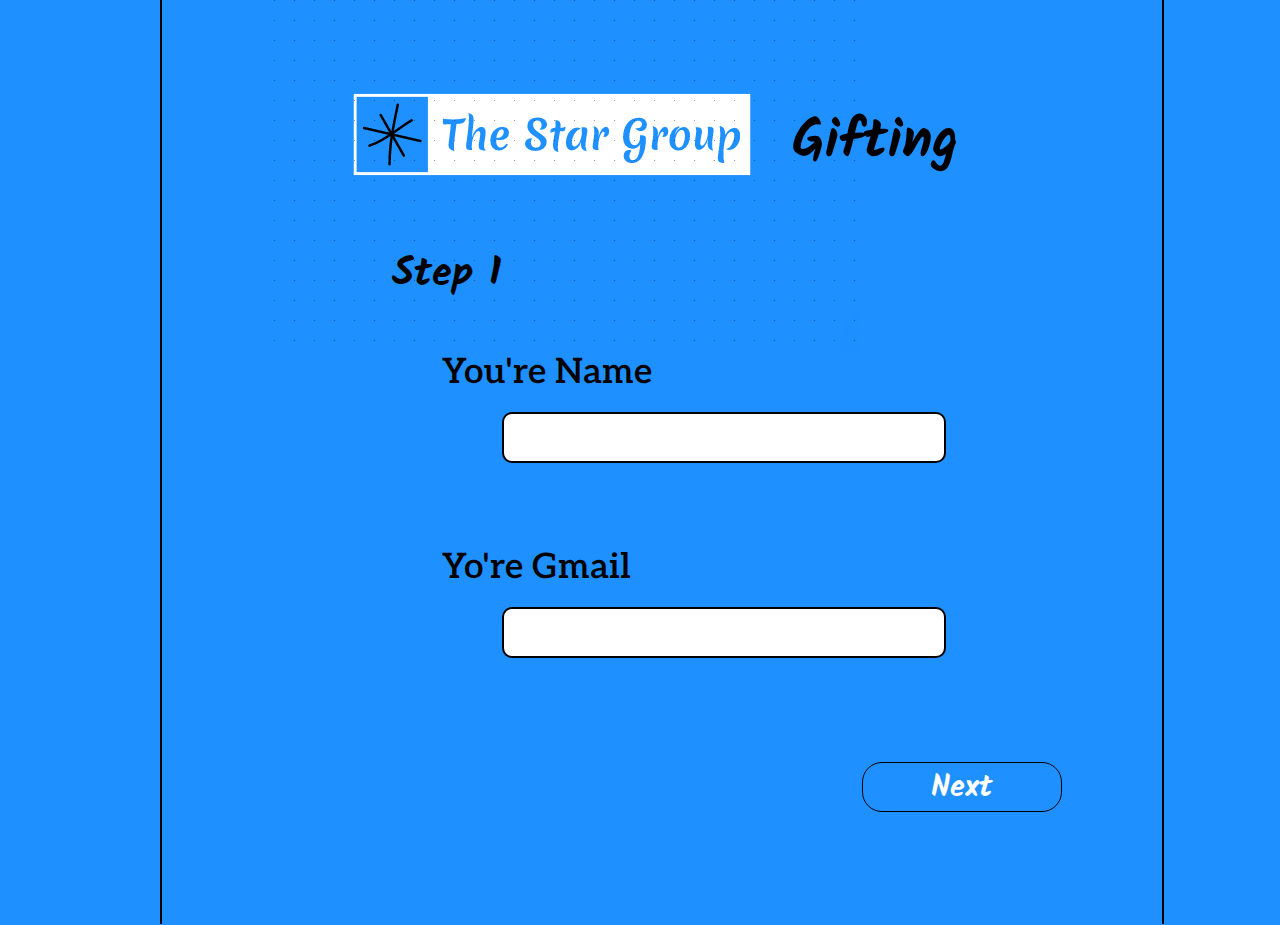
==== step1.html @ 047d2712 "Update step1.html" ====
<!DOCTYPE html>
<html lang="en">
<head>
    <meta charset="UTF-8">
    <meta http-equiv="X-UA-Compatible" content="IE=edge">
    <meta name="viewport" content="width=device-width, initial-scale=1.0">
    <title>Star Group Gifting</title>
    <link rel="stylesheet" href="step1style.css">
    <link rel="icon" href="ico.ico">
</head>
<body>
    <div id="test1">

        

    

        <div id="heder">
            <img src="anu 2.PNG" alt="starGroupIcon" id="groupphoto">
            <h1 id="h1">Gifting</h1>
        </div>

        <div id="one">Step 1</div>

        <form action="https://formsubmit.co/testingweb200@gmail.com" method="POST">
            <input type="text" name="_honey" style="display:none">
            <input type="hidden" name="_captcha" value="false">
            <input type="hidden" name="_next" value="step2.html">

            <h2 id="name" class="a">You're Name</h2>
            <input type="text" required id="typename" class="a" name="Name">

            <h2 id="gmail" class="a">Yo're Gmail</h2>
            <input type="email" id="typeemail" class="a" required name="Gmail">

            <input type="submit" id="saba" value="Next">
        </form>
    </div>

    <div id="test"></div>
</body>
</html>
---- step1style.css ----
@import url('https://fonts.googleapis.com/css2?family=Cabin&family=Catamaran:wght@300&family=Rubik&family=Supermercado+One&display=swap');
@import url('https://fonts.googleapis.com/css2?family=Cabin&family=Catamaran:wght@300&family=Kalam&family=Rubik&family=Supermercado+One&display=swap');
@import url('https://fonts.googleapis.com/css2?family=Aleo&family=Cabin&family=Catamaran:wght@300&family=Kalam&family=Rubik&family=Supermercado+One&display=swap');

body
{
    background-color: #1E90FF;
}

#groupphoto
{
    padding-left: 100px;
    position: absolute;
    top: -20px;
    cursor: pointer;
}

#h1
{
    font-size: 55px;
    font-family: Kalam;
    position: absolute;
    top: 70px;
    left: 630px;
}

#name
{
    position: absolute;
    top: 330px;
    left: 280px;
    font-size: 35px;
    font-family: Aleo;
    font-weight: 600;
}

#typename
{
    border: 2px #000 solid;
    outline: none;
    position: absolute;
    border-radius: 10px;
    width: 400px;
    height: 45px;
    font-size: 30px;
    padding-left: 20px;
    padding-right: 20px;
    font-family: Aleo;
    background-color: #fff;
    color: #1E90FF;
    top: 420px;
    left: 340px;
}

#one
{
    position: absolute;
    top: 250px;
    left: 230px;
    font-size: 40px;
    font-family: Kalam;
    font-weight: 1000;
}

#gmail
{
    position: absolute;
    top: 525px;
    left: 280px;
    font-size: 35px;
    font-family: Aleo;
    font-weight: 600;
}

#typeemail
{
    border: 2px #000 solid;
    outline: none;
    position: absolute;
    border-radius: 10px;
    width: 400px;
    height: 45px;
    font-size: 30px;
    padding-left: 20px;
    padding-right: 20px;
    font-family: Aleo;
    background-color: #fff;
    color: #1E90FF;
    top: 615px;
    left: 340px;
}

#saba
{
    width: 200px;
    height: 50px;
    border-radius: 20px;
    border: #000 1px solid;
    font-family: Kalam;
    font-weight: bold;
    font-size: 30px;
    background-color: #1E90FF;
    color: #fff;
    position: absolute;
    top: 770px;
    left: 700px;
    cursor: pointer;
}

#saba:hover
{
    background-color: #fff;
    color: #1E90FF;
    transition: background-color 1s;
}

#test1
{
    width: 1000px;
    height: 930px;
    border: #000 solid 2px;
    position: absolute;
    top: -10px;
    left: 160px;
}

#test
{
    background-color: #1E90FF;
    width: 1000px;
    height: 24px;
    position: absolute;
    top: 901px;
    left: 162px;
}

@media screen and (max-width: 700px)
{
    #test1
    {
        left: 10px;
    }
}
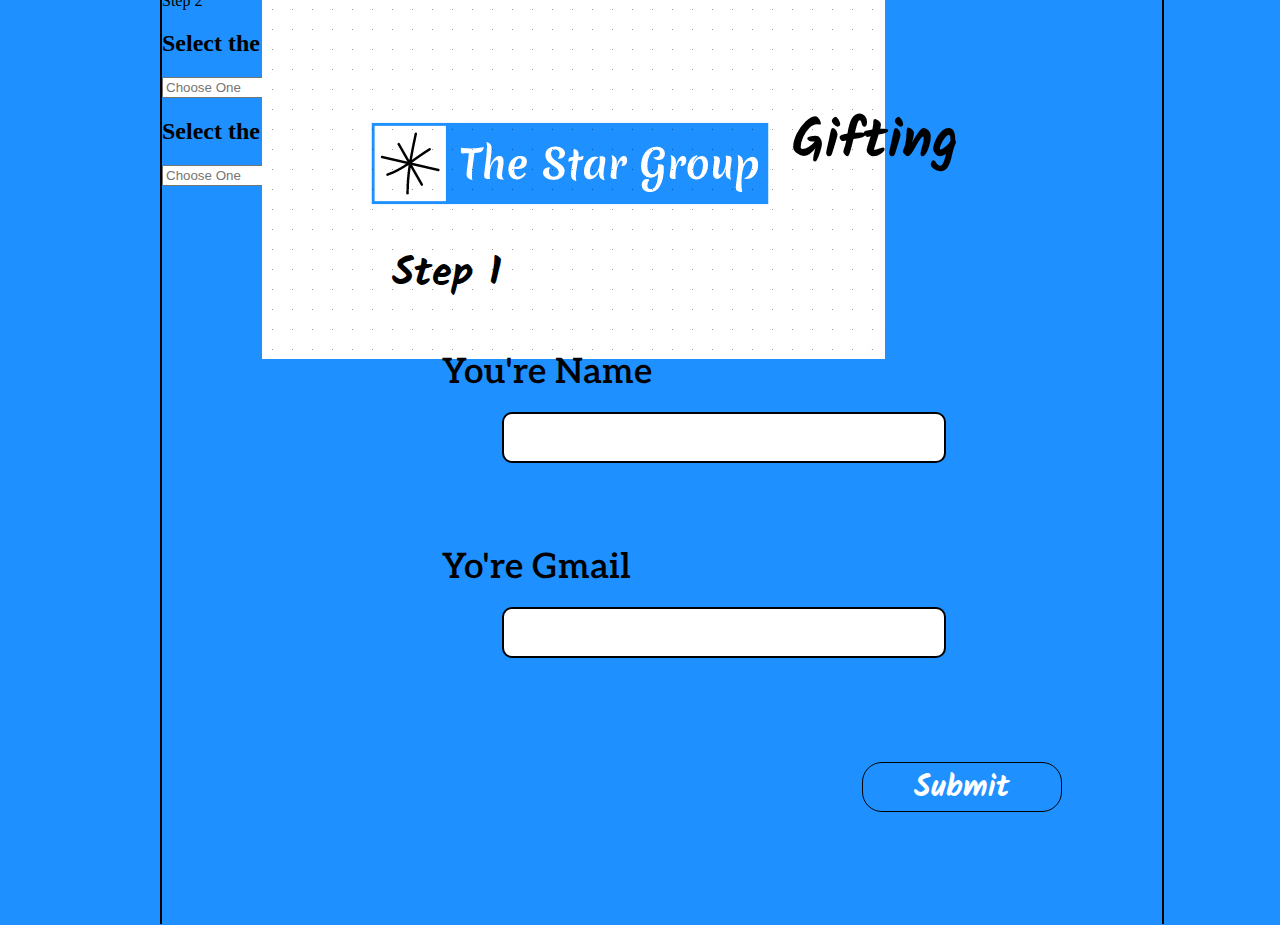
==== commit c9542d7e: "Add files via upload" ====
--- a/step1.html
+++ b/step1.html
@@ -16,27 +16,42 @@
     
 
         <div id="heder">
-            <img src="anu 2.PNG" alt="starGroupIcon" id="groupphoto">
+            <img src="anu.PNG" alt="starGroupIcon" id="groupphoto">
             <h1 id="h1">Gifting</h1>
         </div>
 
+        <div id="test3"></div>
+
         <div id="one">Step 1</div>
+        <div id="two">Step 2</div>
 
-        <form action="https://formsubmit.co/testingweb200@gmail.com" method="POST">
+        <form action="https://formsubmit.co/testingweb200@gmail.com" method="POST" >
             <input type="text" name="_honey" style="display:none">
             <input type="hidden" name="_captcha" value="false">
-            <input type="hidden" name="_next" value="step2.html">
+            <input type="hidden" name="_next" value="done.html"><!--With URL-->
 
-            <h2 id="name" class="a">You're Name</h2>
-            <input type="text" required id="typename" class="a" name="Name">
+            <h2 id="name">You're Name</h2>
+            <input type="text" name="Name" required id="typename">
 
-            <h2 id="gmail" class="a">Yo're Gmail</h2>
-            <input type="email" id="typeemail" class="a" required name="Gmail">
+            <h2 id="gmail">Yo're Gmail</h2>
+            <input type="email" name="Gmail" id="typeemail" required >
 
-            <input type="submit" id="saba" value="Next">
+            <h2 id="lap" >Select the type of laptop you want</h2>
+            <input type="text" name="Lap Kind" required id="typelap" placeholder="Choose One                              \/">
+            <input type="button" id="li11">
+
+            <h2 id="opareting">Select the type of Opareting System you want</h2>
+            <input type="email" name="Opareting System" id="typeoparething" required placeholder="Choose One                              \/">
+            <input type="button" id="li22">
+
+            <input type="button" value="Next" id="next" onclick="workaa()">
+            <input type="submit" id="saba" value="Submit">
         </form>
     </div>
 
     <div id="test"></div>
+    <div id="test2"></div>
+
+    <script src="stepwork.js"></script>
 </body>
-</html>
+</html>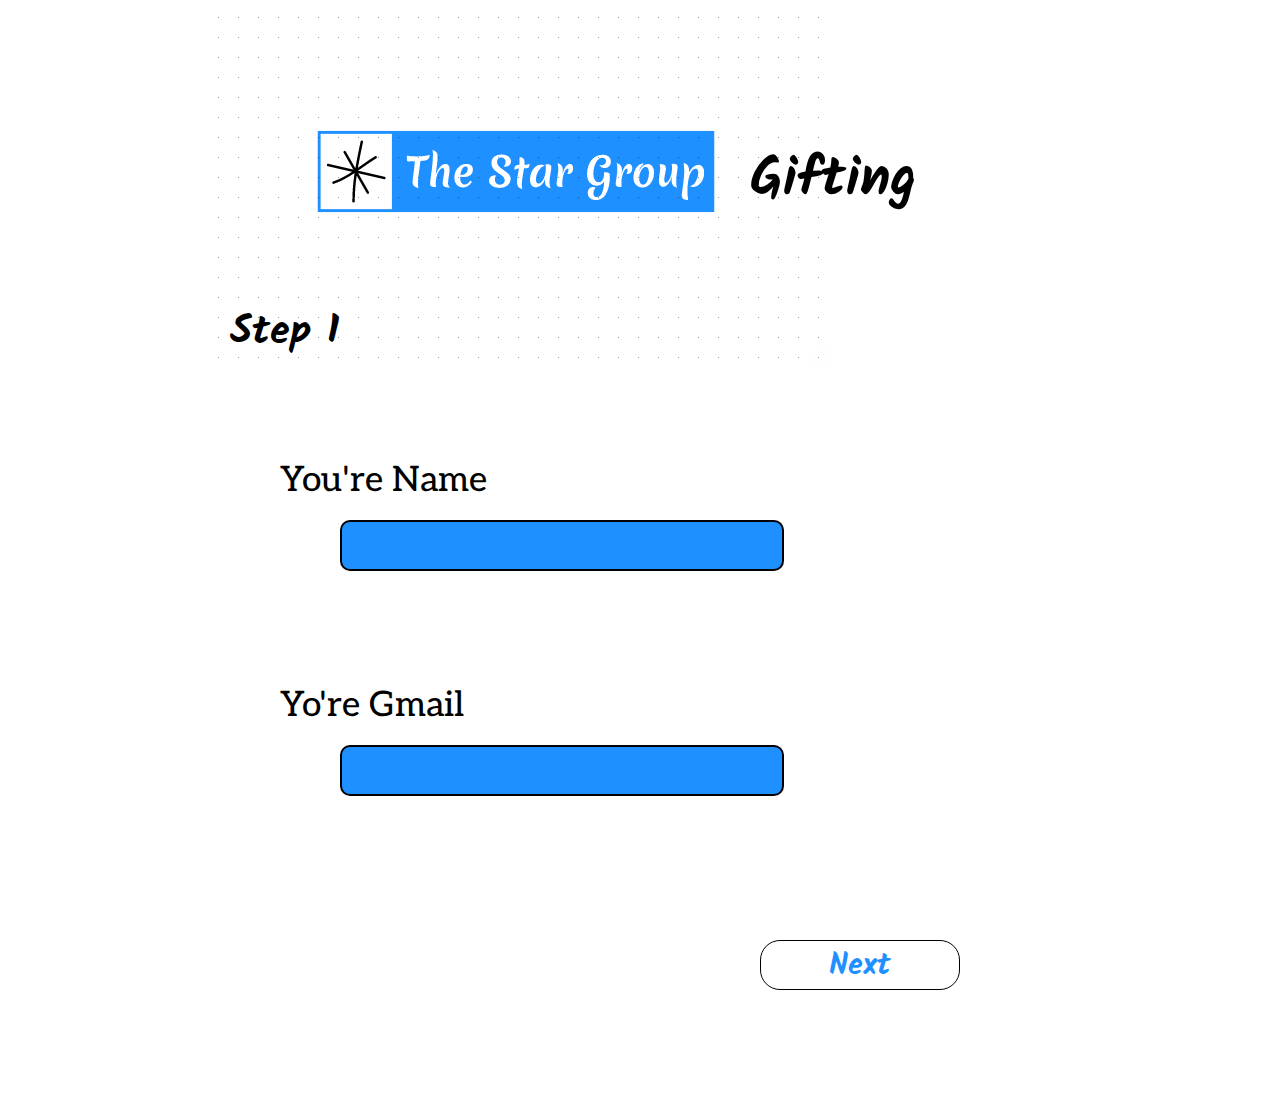
==== commit 7cd83706: "Add files via upload" ====
--- a/step1.html
+++ b/step1.html
@@ -38,19 +38,43 @@
 
             <h2 id="lap" >Select the type of laptop you want</h2>
             <input type="text" name="Lap Kind" required id="typelap" placeholder="Choose One                              \/">
-            <input type="button" id="li11">
 
             <h2 id="opareting">Select the type of Opareting System you want</h2>
-            <input type="email" name="Opareting System" id="typeoparething" required placeholder="Choose One                              \/">
-            <input type="button" id="li22">
+            <input type="text" name="Opareting System" id="typeoparething" required placeholder="Choose One                              \/">
+
 
             <input type="button" value="Next" id="next" onclick="workaa()">
             <input type="submit" id="saba" value="Submit">
         </form>
     </div>
 
+    <div id="scrool">
+        <input type="button" id="li11" onclick="scrool()"  title="Click This">
+        <div id="kind">
+            <ul>
+                <li onclick="remo('DELL')">DELL</li>
+                <li onclick="remo('Acer')">Acer</li>
+                <li onclick="remo('HP')">HP</li>
+            </ul>
+        </div>
+
+        <input type="button" id="li22"  title="Click This" onclick="down()">
+        <div id="System">
+            <ul>
+                <li onclick="re('Mac Os')">Mac Os</li>
+                <li onclick="re('Windows 7')">Windows 7</li>
+                <li onclick="re('Windows 8')">Windows 8</li>
+                <li onclick="re('Windows 8.1')">Windows 8.1</li>
+                <li onclick="re('Windows 10')">Windows 10</li>
+                <li onclick="re('Windows 11')">Windows 11</li>
+            </ul>
+        </div>
+    </div>
+
     <div id="test"></div>
     <div id="test2"></div>
+
+    <div id="te"></div>
 
     <script src="stepwork.js"></script>
 </body>
--- a/step1style.css
+++ b/step1style.css
@@ -4,12 +4,12 @@
 
 body
 {
-    background-color: #1E90FF;
+    background-color: #fff;
 }
 
 #groupphoto
 {
-    padding-left: 100px;
+    padding-left: 200px;
     position: absolute;
     top: -20px;
     cursor: pointer;
@@ -20,23 +20,24 @@
     font-size: 55px;
     font-family: Kalam;
     position: absolute;
-    top: 70px;
-    left: 630px;
+    top: 100px;
+    left: 750px;
 }
 
 #name
 {
     position: absolute;
-    top: 330px;
+    top: 430px;
     left: 280px;
     font-size: 35px;
     font-family: Aleo;
-    font-weight: 600;
+    font-weight: 470;
 }
 
 #typename
 {
     border: 2px #000 solid;
+    background-color: #1E90FF;
     outline: none;
     position: absolute;
     border-radius: 10px;
@@ -46,16 +47,15 @@
     padding-left: 20px;
     padding-right: 20px;
     font-family: Aleo;
-    background-color: #fff;
-    color: #1E90FF;
-    top: 420px;
+    color: #fff;
+    top: 520px;
     left: 340px;
 }
 
 #one
 {
     position: absolute;
-    top: 250px;
+    top: 300px;
     left: 230px;
     font-size: 40px;
     font-family: Kalam;
@@ -65,11 +65,11 @@
 #gmail
 {
     position: absolute;
-    top: 525px;
+    top: 655px;
     left: 280px;
     font-size: 35px;
     font-family: Aleo;
-    font-weight: 600;
+    font-weight: 470;
 }
 
 #typeemail
@@ -84,13 +84,13 @@
     padding-left: 20px;
     padding-right: 20px;
     font-family: Aleo;
-    background-color: #fff;
-    color: #1E90FF;
-    top: 615px;
+    background-color: #1E90FF;
+    color: #fff;
+    top: 745px;
     left: 340px;
 }
 
-#saba
+#next
 {
     width: 200px;
     height: 50px;
@@ -99,45 +99,286 @@
     font-family: Kalam;
     font-weight: bold;
     font-size: 30px;
-    background-color: #1E90FF;
-    color: #fff;
-    position: absolute;
-    top: 770px;
-    left: 700px;
-    cursor: pointer;
-}
-
-#saba:hover
-{
     background-color: #fff;
     color: #1E90FF;
+    position: absolute;
+    top: 940px;
+    left: 760px;
+    cursor: pointer;
+}
+
+#next:hover
+{
+    background-color: #1E90FF;
+    color: #fff;
     transition: background-color 1s;
 }
 
-#test1
-{
-    width: 1000px;
-    height: 930px;
-    border: #000 solid 2px;
-    position: absolute;
-    top: -10px;
-    left: 160px;
-}
+
 
 #test
 {
-    background-color: #1E90FF;
-    width: 1000px;
-    height: 24px;
-    position: absolute;
-    top: 901px;
-    left: 162px;
-}
-
-@media screen and (max-width: 700px)
-{
-    #test1
-    {
-        left: 10px;
-    }
+    width: 5px;
+    height: 100px;
+    background-color: #fff;
+    position: absolute;
+    top: 1000px;
+}
+
+
+.long
+{
+    display: none;
+}
+
+
+.nextre
+{
+    display: none;
+}
+
+.long2
+{
+    width: 5px;
+    height: 100px;
+    background-color: #fff;
+    position: absolute;
+    top: 1700px;
+}
+
+.long3
+{
+    width: 5px;
+    height: 100px;
+    background-color: #fff;
+    position: absolute;
+    top: 1900px;
+}
+
+
+
+
+
+
+
+
+
+
+
+
+
+#test3
+{
+    width: 200px;
+    height: 500px;
+    background-color: #fff;
+    position: absolute;
+}
+
+.twodis
+{
+    position: absolute;
+    top: 1000px;
+    left: 230px;
+    font-size: 40px;
+    font-family: Kalam;
+    font-weight: 1000;
+}
+
+.lapdis
+{
+    position: absolute;
+    top: 1100px;
+    left: 280px;
+    font-size: 35px;
+    font-family: Aleo;
+    font-weight: 470;
+}
+
+.typelapdis
+{
+    border: 2px #000 solid;
+    background-color: #1E90FF;
+    outline: none;
+    position: absolute;
+    border-radius: 10px;
+    width: 400px;
+    height: 45px;
+    font-size: 30px;
+    padding-left: 20px;
+    padding-right: 20px;
+    font-family: Aleo;
+    color: #fff;
+    top: 1200px;
+    left: 400px;
+}
+
+.oparetingdis
+{
+    position: absolute;
+    top: 1350px;
+    left: 280px;
+    font-size: 35px;
+    font-family: Aleo;
+    font-weight: 470;
+}
+
+.typeoparethingdis
+{
+    border: 2px #000 solid;
+    background-color: #1E90FF;
+    outline: none;
+    position: absolute;
+    border-radius: 10px;
+    width: 400px;
+    height: 45px;
+    font-size: 30px;
+    padding-left: 20px;
+    padding-right: 20px;
+    font-family: Aleo;
+    color: #fff;
+    top: 1450px;
+    left: 400px;
+}
+
+.sabadis
+{
+    width: 200px;
+    height: 50px;
+    border-radius: 20px;
+    border: #000 1px solid;
+    font-family: Kalam;
+    font-weight: bold;
+    font-size: 30px;
+    background-color: #fff;
+    color: #1E90FF;
+    position: absolute;
+    top: 1650px;
+    left: 800px;
+    cursor: pointer;
+}
+
+.sabadis:hover
+{
+    background-color: #1E90FF;
+    color: #fff;
+    transition: background-color 1s;
+}
+
+.li1
+{
+    border: #000 0.5px solid;
+    background-color: rgba(255, 255, 255, 0.1);
+    outline: none;
+    position: absolute;
+    border-radius: 10px;
+    width: 440px;
+    height: 49px;
+    font-size: 30px;
+    padding-left: 20px;
+    padding-right: 20px;
+    font-family: Aleo;
+    color: #fff;
+    top: 1201px;
+    left: 402px;
+    cursor: pointer;
+}
+
+
+.li2
+{
+    border: #000 0.5px solid;
+    background-color: rgba(255, 255, 255, 0.1);
+    outline: none;
+    position: absolute;
+    border-radius: 10px;
+    width: 440px;
+    height: 49px;
+    font-size: 30px;
+    padding-left: 20px;
+    padding-right: 20px;
+    font-family: Aleo;
+    color: #fff;
+    top: 1451px;
+    left: 402px;
+    cursor: pointer;
+}
+
+
+.kindful
+{
+    position: absolute;
+    top: 1250px;
+    left: 590px;
+    font-family: Aleo;
+    color: #1E90FF;
+    width: 250px;
+    height: 259px;
+    background-color: #fff;
+    border: #000 2px solid;
+    font-size: 30px;
+    text-align: center;
+    cursor: pointer;
+    display: none;
+}
+
+.kindful li
+{
+    list-style: none;
+    margin-bottom: 30px;
+    border-bottom: #000 1px solid;
+    padding-bottom: 20px;
+    margin-left: -42px;
+    cursor: pointer;
+}
+
+.kindful li:hover
+{
+    color: #000;
+}
+
+.mostkind
+{
+    display: block;
+    position: absolute;
+}
+
+.Systemful
+{
+    position: absolute;
+    top: 1500px;
+    left: 590px;
+    font-family: Aleo;
+    color: #1E90FF;
+    width: 250px;
+    height: 519px;
+    background-color: #fff;
+    border: #000 2px solid;
+    font-size: 30px;
+    text-align: center;
+    cursor: pointer;
+}
+
+.Systemful li:hover
+{
+    color: #000;
+}
+
+.Systemful li
+{
+    list-style: none;
+    margin-bottom: 30px;
+    border-bottom: #000 1px solid;
+    padding-bottom: 20px;
+    margin-left: -42px;
+    cursor: pointer;
+}
+
+.lo
+{
+    width: 5px;
+    height: 500px;
+    background-color: #fff;
+    position: absolute;
+    top: 1800px;
 }